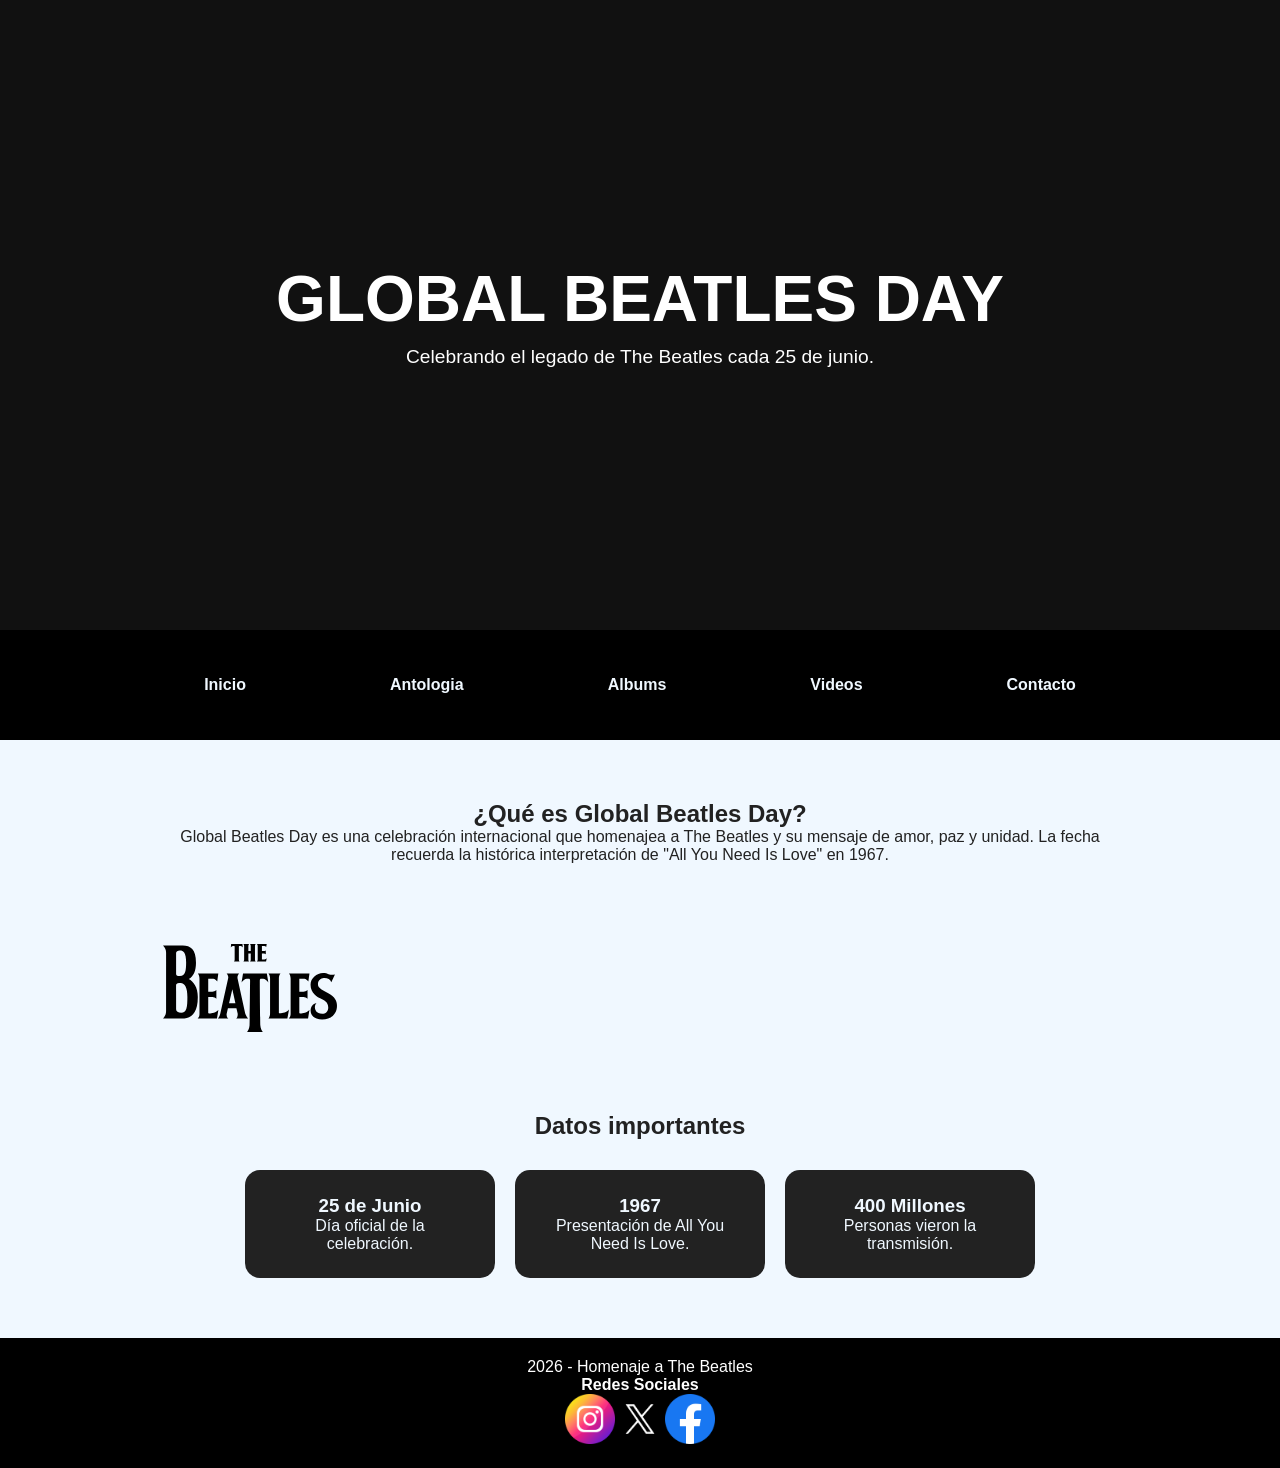
==== index.html @ 4b26b2aa "inicio" ====
<!DOCTYPE html>
<html lang="es">

<head>
    <meta charset="UTF-8">
    <meta name="viewport" content="width=device-width, initial-scale=1.0">
    <title>Global Beatles Day</title>
    <link rel="stylesheet" href="inicio.css">
</head>

<body>
    <header class="head">
        <h1>GLOBAL BEATLES DAY</h1>
        <p>Celebrando el legado de The Beatles cada 25 de junio.</p>
    </header>
    <nav>
        <ul>
            <li><a href="#inicio">Inicio</a></li>
            <li><a href="#antologia">Antologia</a></li>
            <li><a href="#albums">Albums</a></li>
            <li><a href="#videos">Videos</a></li>
            <li><a href="#contacto">Contacto</a></li>
        </ul>
    </nav>
    <main>
        <div>
            <section class="historia">
                <h2>¿Qué es Global Beatles Day?</h2>
                <p>
                    Global Beatles Day es una celebración internacional que homenajea
                    a The Beatles y su mensaje de amor, paz y unidad. La fecha recuerda
                    la histórica interpretación de "All You Need Is Love" en 1967.
                </p>
            </section>

            <section class="imagen">
                <img src="./assets/logo.svg" alt="The Beatles">
            </section>

            <section class="datos">
                <h2>Datos importantes</h2>
                <div class="caja">
                    <div class="cajita">
                        <h3>25 de Junio</h3>
                        <p>Día oficial de la celebración.</p>
                    </div>

                    <div class="cajita">
                        <h3>1967</h3>
                        <p>Presentación de All You Need Is Love.</p>
                    </div>

                    <div class="cajita">
                        <h3>400 Millones</h3>
                        <p>Personas vieron la transmisión.</p>
                    </div>
                </div>
            </section>
        </div>
    </main>
    <footer>
        <section>
            <p> 2026 - Homenaje a The Beatles</p>
        </section>
        <section>
            <h4>Redes Sociales</h4>
            <ul>
                <li><a href="https://www.instagram.com/thebeatles/reels/?hl=es" target="_blank"><img src="./assets/instagram.png" alt="" width="50" height="50"></a></li>
                <li><a href="https://x.com/thebeatles?lang=es" target="_blank"><img src="./assets/gorjeo.png" width="50" height="50"></a></li>
                <li><a href="https://www.facebook.com/thebeatles/?locale=es_LA" target="_blank"><img src="./assets/facebook.png" width="50" height="50"></a></li>
            </ul>
        </section>
    </footer>

</body>

</html>
---- inicio.css ----
*{
    margin:0;
    padding:0;
    box-sizing:border-box;
}

body{
    font-family:Arial, sans-serif;
    background:#111;
    color:white;
}

.head{
    height:70vh;
    display:flex;
    flex-direction:column;
    justify-content:center;
    align-items:center;
    text-align:center;
}

.head h1{
    font-size:4em;
}

.head p{
    font-size:1.2em;
    margin-top:10px;
}
nav{
    background-color: #000;
    padding: 2em;
}

nav ul{
    list-style: none; /*saca las viñetas*/
    display: flex;
    justify-content: center;
    gap: 4em;
    padding: 6px;
}

nav ul li{
padding: 0.5em;
}

nav a{
    color: aliceblue;
    font-weight: 900;
    text-decoration: none;
    padding: 2em;
}

nav a:hover{
background-color: silver;
border-radius: 5px;
color: #000;
}

.historia{
    max-width:1000px;
    margin:auto;
    padding:60px 20px;
    text-align:center;
}

.imagen{
    display:flex;
    justify-content:center;
    padding:20px;
    width: 500px;
}

.datos{
    padding:60px 20px;
}

.datos h2{
    text-align:center;
    margin-bottom:30px;
}

.caja{
    display:flex;
    justify-content:center;
    gap:20px;
    flex-wrap:wrap;
    color: aliceblue;
}

.cajita{
    background:#222;
    padding:25px;
    width:250px;
    border-radius:15px;
    text-align:center;
}
main{
background-color: aliceblue;
color: #222;
}

footer{
    background:#000;
    text-align:center;
    padding:20px;
}
footer ul{
    display: flex;
    justify-content: center;
    flex-direction: row;
    list-style: none;
}

/*Antologia*/
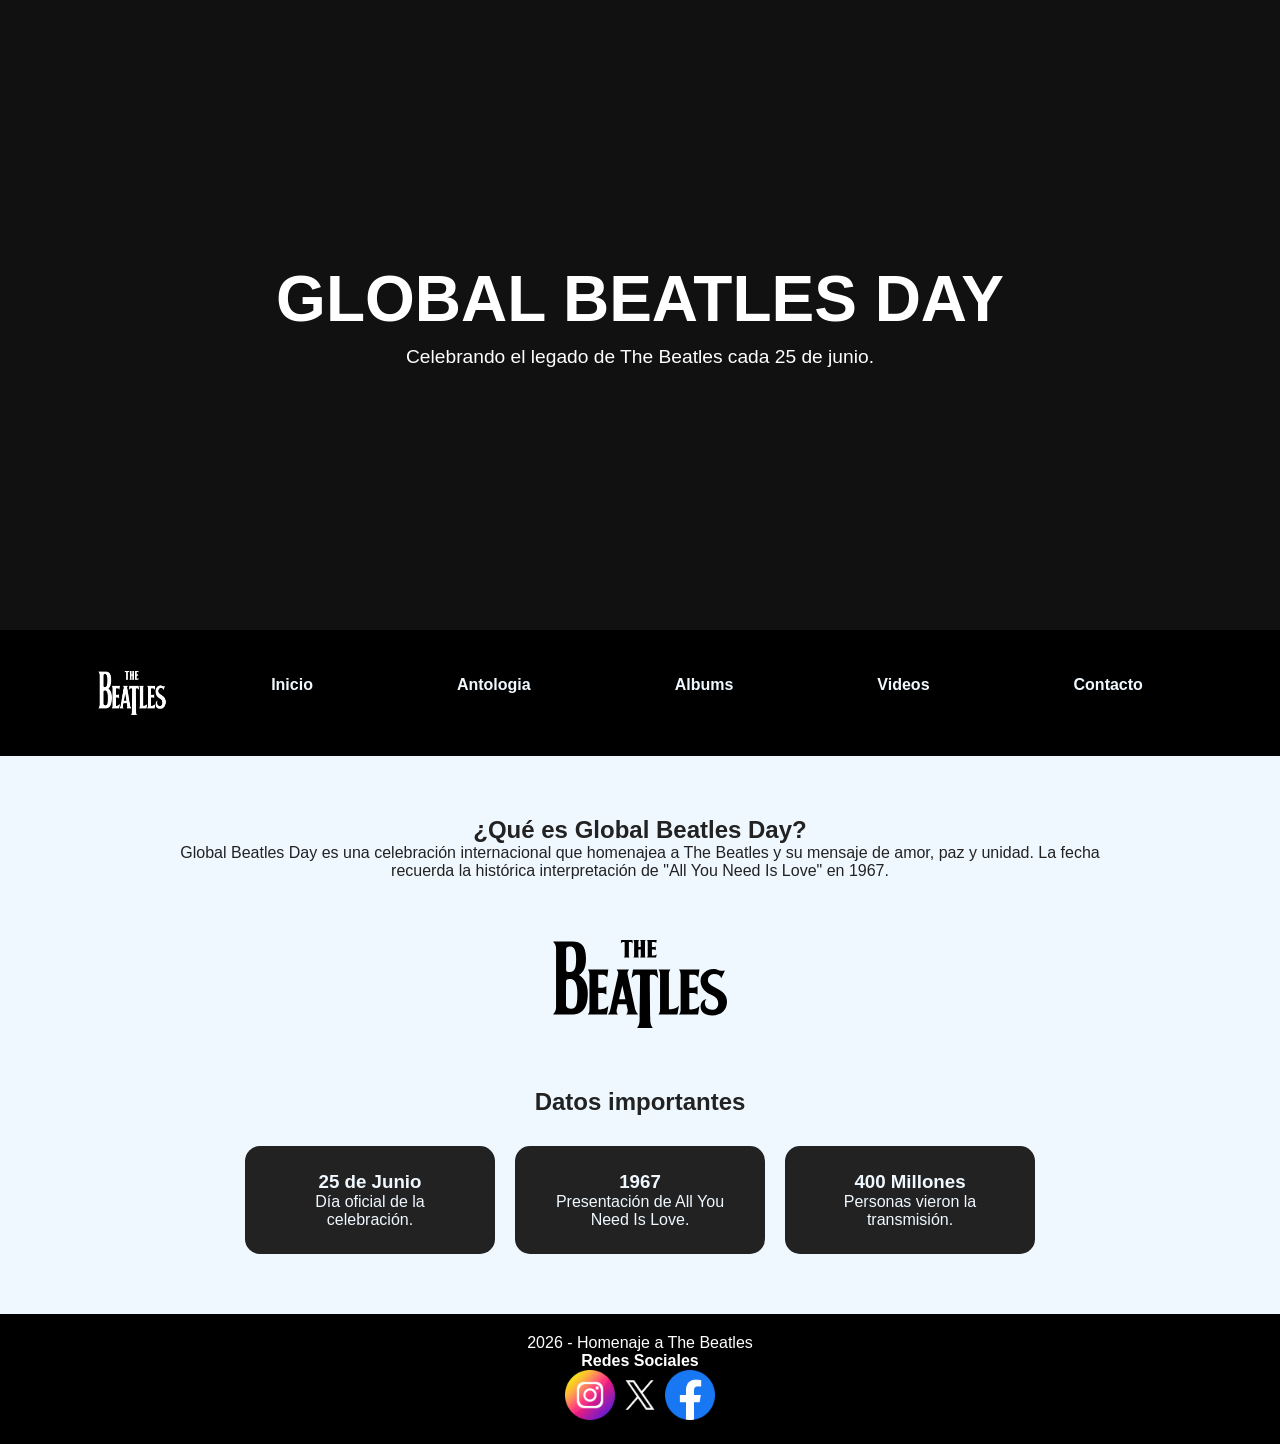
==== commit ebee2b36: "falta videos y contacto" ====
--- a/index.html
+++ b/index.html
@@ -15,10 +15,11 @@
     </header>
     <nav>
         <ul>
-            <li><a href="#inicio">Inicio</a></li>
-            <li><a href="#antologia">Antologia</a></li>
-            <li><a href="#albums">Albums</a></li>
-            <li><a href="#videos">Videos</a></li>
+             <img src="./assets/The-Beatles-emblema.jpg" width="70" height="50">
+            <li><a href="./index.html">Inicio</a></li>
+            <li><a href="./antologia.html">Antologia</a></li>
+            <li><a href="./albums.html">Albums</a></li>
+            <li><a href="./videos.html">Videos</a></li>
             <li><a href="#contacto">Contacto</a></li>
         </ul>
     </nav>
--- a/inicio.css
+++ b/inicio.css
@@ -63,12 +63,10 @@
     padding:60px 20px;
     text-align:center;
 }
-
 .imagen{
-    display:flex;
-    justify-content:center;
-    padding:20px;
-    width: 500px;
+    display: flex;
+    justify-content: center;
+    align-items: center;
 }
 
 .datos{
@@ -111,6 +109,59 @@
     flex-direction: row;
     list-style: none;
 }
-
 /*Antologia*/
-
+.articulo{
+    display: flex;
+    flex-direction: row;
+    justify-content: space-between;
+    align-items: center;
+}
+.p{
+    display: flex;
+    text-align: center;
+    flex-direction: column;
+    justify-content: center;
+    align-items: center;
+    font-size: 2em;
+    padding: 2.5px;
+    line-height: 50px;
+}
+.spann{
+    display: flex;
+    justify-content: center;
+    align-items: center;
+    font-size: 40px;
+}
+h2{
+    display: flex;
+    justify-content:center;
+    align-items: center;
+}
+h3{
+    display: flex;
+    justify-content: center;
+    align-items: center;
+}
+h3 a{
+color: #000;
+font-size: 50px;
+}
+.año{
+    color: green;
+    font-size: 100px;
+    font-family: fantasy;
+}
+.ham{
+    font-size: 50px;
+    padding: 50px;
+}
+/*Albums*/
+.albums{
+    display: flex;
+    justify-content: center;
+}
+.sec{
+    display: flex;
+    flex-wrap: wrap;
+    justify-content: center;
+}
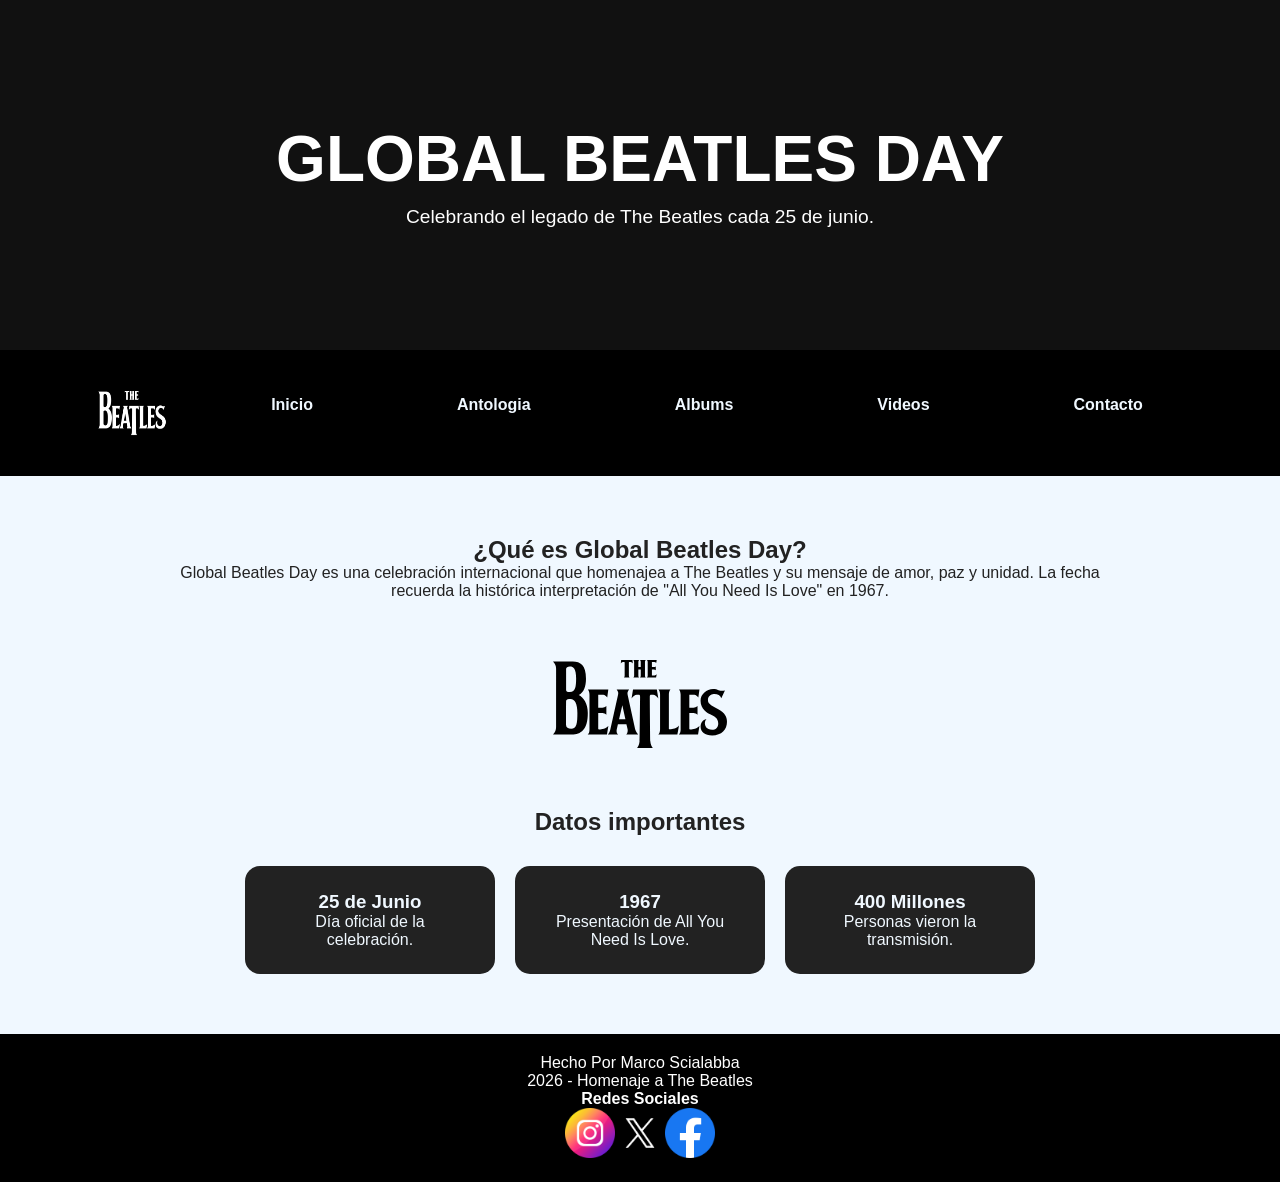
==== commit 9201665e: "no falta casi nada" ====
--- a/index.html
+++ b/index.html
@@ -20,7 +20,7 @@
             <li><a href="./antologia.html">Antologia</a></li>
             <li><a href="./albums.html">Albums</a></li>
             <li><a href="./videos.html">Videos</a></li>
-            <li><a href="#contacto">Contacto</a></li>
+            <li><a href="contacto.html">Contacto</a></li>
         </ul>
     </nav>
     <main>
@@ -61,6 +61,7 @@
     </main>
     <footer>
         <section>
+               <p>Hecho Por Marco Scialabba</p>
             <p> 2026 - Homenaje a The Beatles</p>
         </section>
         <section>
--- a/inicio.css
+++ b/inicio.css
@@ -11,7 +11,7 @@
 }
 
 .head{
-    height:70vh;
+    height: 350px;
     display:flex;
     flex-direction:column;
     justify-content:center;
@@ -27,6 +27,7 @@
     font-size:1.2em;
     margin-top:10px;
 }
+/*Nav*/
 nav{
     background-color: #000;
     padding: 2em;
@@ -56,7 +57,7 @@
 border-radius: 5px;
 color: #000;
 }
-
+/*menu*/
 .historia{
     max-width:1000px;
     margin:auto;
@@ -77,7 +78,7 @@
     text-align:center;
     margin-bottom:30px;
 }
-
+/*Menu*/
 .caja{
     display:flex;
     justify-content:center;
@@ -97,7 +98,7 @@
 background-color: aliceblue;
 color: #222;
 }
-
+/*footer*/
 footer{
     background:#000;
     text-align:center;
@@ -164,4 +165,82 @@
     display: flex;
     flex-wrap: wrap;
     justify-content: center;
+}
+/*Videos*/
+.vid{
+ display: flex;
+ justify-content: center;   
+}
+.se{
+background-color: #222;
+display: flex;
+flex-wrap: wrap;
+justify-content: center;
+gap: 10px;
+}
+.titulo{
+    display: flex;
+    text-align: center;
+    justify-content: center;
+}
+.aa{
+    text-decoration: none;
+    color: aliceblue;
+    border:2px solid aliceblue;
+    border-radius: 20px;
+    padding: 15px;
+}
+/*Contacto*/
+.Contacto{
+    display: flex;
+    justify-content: center;
+    align-items: center;
+}
+.t{
+    display: flex;
+    justify-content: center;
+    align-items: center;
+}
+.form{
+    background-color:#222;
+    padding: 50px;
+    width: 1000px;
+ }
+.sele{
+    padding: 10px;
+    border: 2px solid aliceblue;
+    border-radius: 10px;
+    padding: 10px; 
+
+}
+.em{
+    padding: 10px;
+    border: 2px solid aliceblue;
+    border-radius: 10px;
+    padding: 10px; 
+}
+.ulti{
+    background-color: #222;
+    border: 2px solid aliceblue;
+    border-radius: 10px;
+    padding: 10px;
+}
+.logoo{
+    display: flex;
+    justify-content: center;
+    align-items: center;
+    background-color: #000;
+    border: 2px solid aliceblue;
+    border-radius: 10px;
+}
+.aqui{
+    color: aliceblue;
+}
+.form-entrada{
+    display: flex;
+    font-weight: 100;
+    margin: 6px;
+    width: 100%;
+    background-color: aliceblue;
+    font-size: large;
 }
